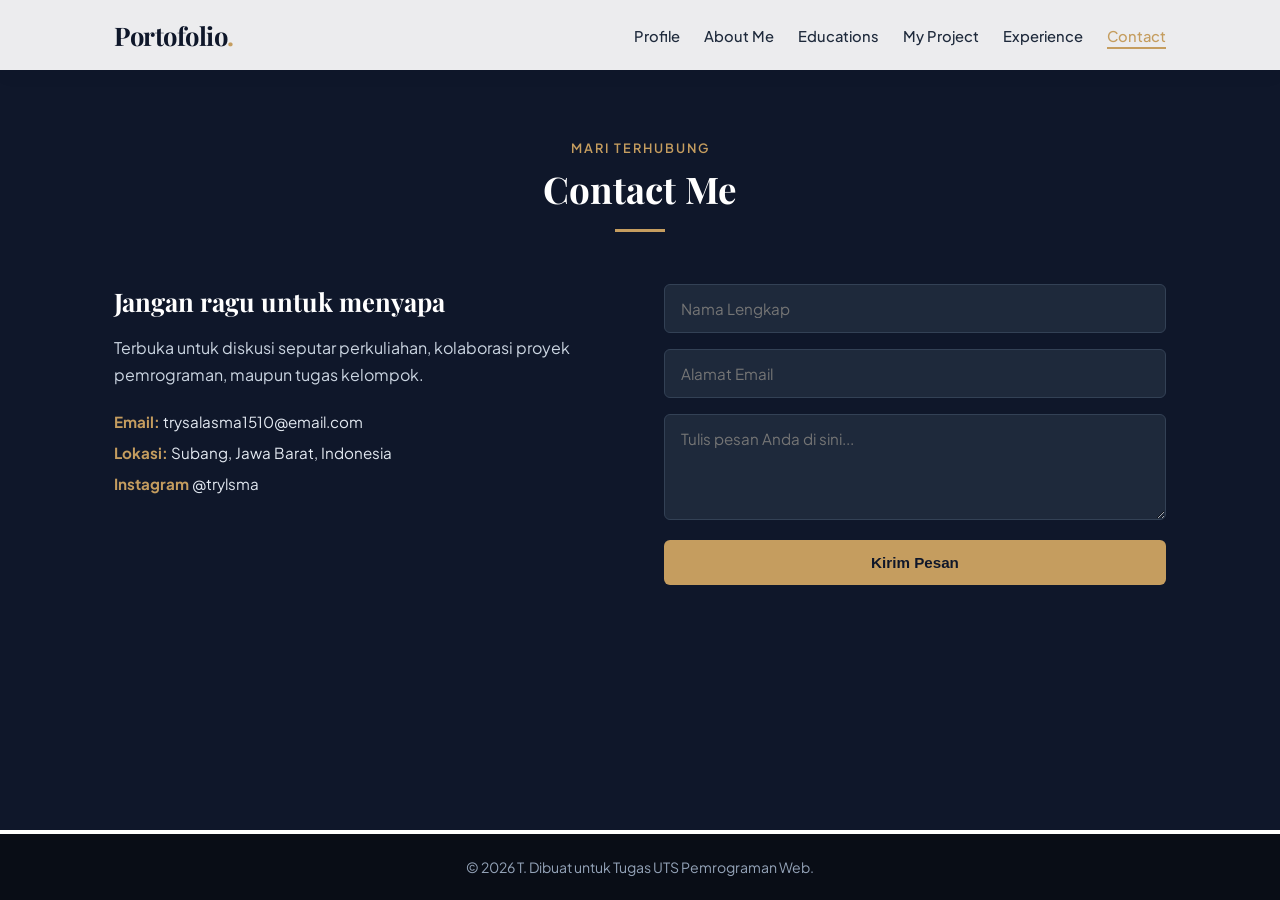
==== contact-me.html @ 8521523a "Add files via upload" ====
<!DOCTYPE html>
<html lang="id">
<head>
    <meta charset="UTF-8">
    <meta name="viewport" content="width=device-width, initial-scale=1.0">
    <title>Contact Me | Portofolio Mahasiswa</title>
    <link rel="preconnect" href="https://fonts.googleapis.com">
    <link rel="preconnect" href="https://fonts.gstatic.com" crossorigin>
    <link href="https://fonts.googleapis.com/css2?family=Playfair+Display:ital,wght@0,600;0,700;1,600&family=Plus+Jakarta+Sans:wght@300;400;500;600&display=swap" rel="stylesheet">
    <link rel="stylesheet" href="style.css">
</head>
<body>

    <header class="navbar scrolled" id="navbar">
        <div class="nav-container">
            <a href="profile.html" class="logo">Portofolio<span>.</span></a>
            <nav>
                <ul class="nav-links" id="nav-links">
                    <li><a href="profile.html">Profile</a></li>
                    <li><a href="about-me.html">About Me</a></li>
                    <li><a href="educations.html">Educations</a></li>
                    <li><a href="my-projects.html">My Project</a></li>
                    <li><a href="experience.html">Experience</a></li>
                    <li><a href="contact-me.html" class="active">Contact</a></li>
                </ul>
            </nav>
            <div class="menu-toggle" id="mobile-menu">
                <span></span>
                <span></span>
                <span></span>
            </div>
        </div>
    </header>

    <main>
        <section class="section page-top bg-dark">
            <div class="container">
                <div class="section-header fade-in">
                    <span class="section-tag">Mari Terhubung</span>
                    <h2>Contact Me</h2>
                    <div class="divider"></div>
                </div>
                <div class="contact-wrapper fade-in">
                    <div class="contact-info">
                        <h3>Jangan ragu untuk menyapa</h3>
                        <p>Terbuka untuk diskusi seputar perkuliahan, kolaborasi proyek pemrograman, maupun tugas kelompok.</p>
                        <ul class="contact-details">
                            <li><strong>Email:</strong> trysalasma1510@email.com</li>
                            <li><strong>Lokasi:</strong> Subang, Jawa Barat, Indonesia</li>
                            <li><strong>Instagram</strong> @trylsma</li>
                        </ul>
                    </div>
                    <form class="contact-form" id="contactForm">
                        <div class="form-group">
                            <input type="text" id="nama" placeholder="Nama Lengkap" required>
                        </div>
                        <div class="form-group">
                            <input type="email" id="email" placeholder="Alamat Email" required>
                        </div>
                        <div class="form-group">
                            <textarea id="pesan" rows="4" placeholder="Tulis pesan Anda di sini..." required></textarea>
                        </div>
                        <button type="submit" class="btn btn-primary full-width">Kirim Pesan</button>
                        <p id="form-status" class="form-status"></p>
                    </form>
                </div>
            </div>
        </section>
    </main>

    <footer>
        <div class="container">
            <p>&copy; 2026 T. Dibuat untuk Tugas UTS Pemrograman Web.</p>
        </div>
    </footer>

    <script>
        const mobileMenu = document.getElementById('mobile-menu');
        const navLinks = document.getElementById('nav-links');
        mobileMenu.addEventListener('click', () => {
            navLinks.classList.toggle('active');
            mobileMenu.classList.toggle('open');
        });

        const contactForm = document.getElementById('contactForm');
        const formStatus = document.getElementById('form-status');
        contactForm.addEventListener('submit', (e) => {
            e.preventDefault();
            const nama = document.getElementById('nama').value;
            formStatus.textContent = `Terima kasih, ${nama}! Pesan Anda telah berhasil terkirim.`;
            contactForm.reset();
            setTimeout(() => { formStatus.textContent = ''; }, 5000);
        });
    </script>
</body>
</html>
---- style.css ----
:root {
    --primary: #0f172a;       /* Midnight Navy */
    --secondary: #1e293b;     /* Slate Dark */
    --accent: #c59d5f;        /* Warm Gold */
    --accent-hover: #b0884a;
    --bg-main: #ffffff;
    --bg-light: #f8fafc;
    --text-dark: #1e293b;
    --text-muted: #64748b;
    --border-color: #e2e8f0;
    --transition: all 0.35s cubic-bezier(0.25, 0.8, 0.25, 1);
}

* {
    margin: 0;
    padding: 0;
    box-sizing: border-box;
}

html {
    scroll-behavior: smooth;
    font-family: 'Plus Jakarta Sans', sans-serif;
    color: var(--text-dark);
    background-color: var(--bg-main);
}

body {
    display: flex;
    flex-direction: column;
    min-height: 100vh;
}

main {
    flex: 1;
}

h1, h2, h3, .logo {
    font-family: 'Playfair Display', serif;
}

.container {
    width: 100%;
    max-width: 1100px;
    margin: 0 auto;
    padding: 0 24px;
}

.navbar {
    position: fixed;
    top: 0;
    left: 0;
    width: 100%;
    z-index: 1000;
    padding: 18px 0;
    transition: var(--transition);
    background: rgba(255, 255, 255, 0.92);
    backdrop-filter: blur(12px);
    -webkit-backdrop-filter: blur(12px);
    box-shadow: 0 4px 20px rgba(0, 0, 0, 0.04);
}

.nav-container {
    max-width: 1100px;
    margin: 0 auto;
    padding: 0 24px;
    display: flex;
    justify-content: space-between;
    align-items: center;
}

.logo {
    font-size: 1.6rem;
    font-weight: 700;
    color: var(--primary);
    text-decoration: none;
    letter-spacing: -0.5px;
}

.logo span {
    color: var(--accent);
}

.nav-links {
    list-style: none;
    display: flex;
    gap: 24px;
}

.nav-links a {
    text-decoration: none;
    color: var(--text-dark);
    font-size: 0.92rem;
    font-weight: 500;
    position: relative;
    padding-bottom: 4px;
    transition: var(--transition);
}

.nav-links a::after {
    content: '';
    position: absolute;
    bottom: 0;
    left: 0;
    width: 0;
    height: 2px;
    background-color: var(--accent);
    transition: var(--transition);
}

.nav-links a:hover::after,
.nav-links a.active::after {
    width: 100%;
}

.nav-links a:hover,
.nav-links a.active {
    color: var(--accent);
}

/* Hero / Profile Section */
.hero-section {
    min-height: 100vh;
    display: flex;
    align-items: center;
    padding: 120px 0 80px;
    background: linear-gradient(135deg, #ffffff 0%, #f1f5f9 100%);
}

.hero-grid {
    display: grid;
    grid-template-columns: 1.2fr 0.8fr;
    gap: 50px;
    align-items: center;
}

.subtitle {
    color: var(--accent);
    font-weight: 600;
    letter-spacing: 2px;
    font-size: 0.85rem;
    margin-bottom: 12px;
}

.hero-text h1 {
    font-size: 3.3rem;
    line-height: 1.15;
    color: var(--primary);
    margin-bottom: 12px;
}

.hero-text .role {
    font-family: 'Plus Jakarta Sans', sans-serif;
    font-size: 1.2rem;
    font-weight: 500;
    color: var(--text-muted);
    margin-bottom: 20px;
}

.hero-desc {
    line-height: 1.75;
    color: var(--text-muted);
    margin-bottom: 32px;
    max-width: 540px;
}

.highlight {
    background-color: #fef08a;
    padding: 2px 8px;
    border-radius: 4px;
    color: #713f12;
    font-weight: 600;
}

.hero-buttons {
    display: flex;
    gap: 16px;
}

.btn {
    display: inline-block;
    padding: 13px 28px;
    border-radius: 6px;
    font-size: 0.95rem;
    font-weight: 500;
    text-decoration: none;
    cursor: pointer;
    transition: var(--transition);
    border: 1.5px solid transparent;
}

.btn-primary {
    background-color: var(--primary);
    color: #fff;
}

.btn-primary:hover {
    background-color: var(--accent);
    transform: translateY(-2px);
    box-shadow: 0 10px 20px rgba(197, 157, 95, 0.25);
}

.btn-outline {
    border-color: var(--primary);
    color: var(--primary);
}

.btn-outline:hover {
    background-color: var(--primary);
    color: #fff;
    transform: translateY(-2px);
}

/* Bingkai Foto Melayang */
.image-frame {
    position: relative;
    width: 300px;
    height: 360px;
    margin: 0 auto;
    border-radius: 16px;
    animation: float 5s ease-in-out infinite;
}

.image-frame::before {
    content: '';
    position: absolute;
    top: 16px;
    left: 16px;
    width: 100%;
    height: 100%;
    border: 2px solid var(--accent);
    border-radius: 16px;
    z-index: 0;
}

.image-frame img {
    position: relative;
    width: 100%;
    height: 100%;
    object-fit: cover;
    border-radius: 16px;
    z-index: 1;
    box-shadow: 0 20px 40px rgba(15, 23, 42, 0.14);
}

@keyframes float {
    0%, 100% { transform: translateY(0px); }
    50% { transform: translateY(-10px); }
}

.section {
    padding: 96px 0;
}

.page-top {
    padding-top: 140px;
    min-height: calc(100vh - 70px);
}

.bg-light {
    background-color: var(--bg-light);
}

.bg-dark {
    background-color: var(--primary);
    color: #fff;
}

.section-header {
    text-align: center;
    margin-bottom: 52px;
}

.section-tag {
    display: block;
    font-size: 0.8rem;
    text-transform: uppercase;
    letter-spacing: 2px;
    color: var(--accent);
    font-weight: 600;
    margin-bottom: 8px;
}

.section-header h2 {
    font-size: 2.3rem;
    color: var(--primary);
}

.bg-dark .section-header h2 {
    color: #fff;
}

.divider {
    width: 50px;
    height: 3px;
    background-color: var(--accent);
    margin: 16px auto 0;
}

/* About Me */
.about-content {
    max-width: 780px;
    margin: 0 auto;
    text-align: center;
}

.about-content p {
    line-height: 1.8;
    color: var(--text-muted);
    margin-bottom: 20px;
    font-size: 1.05rem;
}

.skills-wrapper {
    display: flex;
    flex-wrap: wrap;
    justify-content: center;
    gap: 12px;
    margin-top: 32px;
}

.skill-badge {
    padding: 8px 18px;
    background: #fff;
    border: 1px solid var(--border-color);
    border-radius: 50px;
    font-size: 0.88rem;
    font-weight: 500;
    color: var(--primary);
    transition: var(--transition);
}

.skill-badge:hover {
    border-color: var(--accent);
    color: var(--accent);
    transform: translateY(-2px);
}

/* Educations (Timeline) */
.timeline {
    max-width: 750px;
    margin: 0 auto;
    position: relative;
    padding-left: 32px;
    border-left: 2px solid var(--border-color);
}

.timeline-item {
    position: relative;
    margin-bottom: 40px;
}

.timeline-item:last-child {
    margin-bottom: 0;
}

.timeline-dot {
    position: absolute;
    left: -40px;
    top: 4px;
    width: 14px;
    height: 14px;
    border-radius: 50%;
    background-color: var(--accent);
    border: 3px solid #fff;
    box-shadow: 0 0 0 2px var(--accent);
}

.timeline-date {
    font-size: 0.85rem;
    font-weight: 600;
    color: var(--accent);
    margin-bottom: 6px;
}

.timeline-content h3 {
    font-size: 1.3rem;
    margin-bottom: 4px;
}

.timeline-content h4 {
    font-family: 'Plus Jakarta Sans', sans-serif;
    font-size: 0.95rem;
    font-weight: 500;
    color: var(--text-muted);
    margin-bottom: 10px;
}

.timeline-content p {
    color: var(--text-muted);
    line-height: 1.6;
    font-size: 0.95rem;
}

/* My Project */
.project-grid {
    display: grid;
    grid-template-columns: repeat(auto-fit, minmax(280px, 1fr));
    gap: 28px;
}

.project-card {
    background: #fff;
    padding: 32px;
    border-radius: 12px;
    border: 1px solid var(--border-color);
    transition: var(--transition);
    display: flex;
    flex-direction: column;
    justify-content: space-between;
}

.project-card:hover {
    transform: translateY(-8px);
    box-shadow: 0 20px 35px rgba(15, 23, 42, 0.08);
    border-color: var(--accent);
}

.project-badge {
    font-size: 0.78rem;
    font-weight: 600;
    color: var(--accent);
    text-transform: uppercase;
    letter-spacing: 1px;
    margin-bottom: 12px;
}

.project-card h3 {
    font-size: 1.3rem;
    margin-bottom: 12px;
    color: var(--primary);
}

.project-card p {
    color: var(--text-muted);
    line-height: 1.65;
    font-size: 0.94rem;
    margin-bottom: 24px;
}

.project-tech {
    display: flex;
    flex-wrap: wrap;
    gap: 8px;
}

.project-tech span {
    font-size: 0.78rem;
    background: var(--bg-light);
    color: var(--secondary);
    padding: 4px 12px;
    border-radius: 4px;
    font-weight: 500;
}

/* Experience */
.experience-list {
    max-width: 800px;
    margin: 0 auto;
    display: flex;
    flex-direction: column;
    gap: 24px;
}

.exp-card {
    padding: 28px 32px;
    border: 1px solid var(--border-color);
    border-radius: 12px;
    background: #fff;
    transition: var(--transition);
}

.exp-card:hover {
    border-color: var(--accent);
    background-color: var(--bg-light);
    transform: translateY(-3px);
}

.exp-header {
    display: flex;
    justify-content: space-between;
    align-items: flex-start;
    margin-bottom: 12px;
    flex-wrap: wrap;
    gap: 8px;
}

.exp-header h3 {
    font-size: 1.25rem;
    color: var(--primary);
}

.exp-org {
    font-size: 0.92rem;
    color: var(--accent);
    font-weight: 500;
}

.exp-year {
    font-size: 0.85rem;
    background: var(--bg-light);
    padding: 4px 12px;
    border-radius: 20px;
    font-weight: 600;
    color: var(--text-muted);
}

.exp-card p {
    color: var(--text-muted);
    line-height: 1.65;
    font-size: 0.95rem;
}

/* Contact */
.contact-wrapper {
    display: grid;
    grid-template-columns: 1fr 1fr;
    gap: 48px;
    align-items: start;
}

.contact-info h3 {
    font-size: 1.6rem;
    margin-bottom: 16px;
}

.contact-info p {
    color: #cbd5e1;
    line-height: 1.7;
    margin-bottom: 24px;
}

.contact-details {
    list-style: none;
    display: flex;
    flex-direction: column;
    gap: 12px;
    color: #e2e8f0;
    font-size: 0.95rem;
}

.contact-details strong {
    color: var(--accent);
}

.contact-form {
    display: flex;
    flex-direction: column;
    gap: 16px;
}

.form-group input,
.form-group textarea {
    width: 100%;
    padding: 14px 16px;
    border-radius: 6px;
    border: 1px solid #334155;
    background-color: #1e293b;
    color: #fff;
    font-family: inherit;
    font-size: 0.95rem;
    transition: var(--transition);
}

.form-group input:focus,
.form-group textarea:focus {
    outline: none;
    border-color: var(--accent);
}

.contact-form .btn-primary {
    background-color: var(--accent);
    color: var(--primary);
    font-weight: 600;
}

.contact-form .btn-primary:hover {
    background-color: var(--accent-hover);
    color: #fff;
}

.full-width {
    width: 100%;
}

.form-status {
    font-size: 0.9rem;
    color: var(--accent);
    margin-top: 4px;
}

footer {
    background-color: #090d16;
    color: #94a3b8;
    text-align: center;
    padding: 24px 0;
    font-size: 0.88rem;
}

.reveal {
    opacity: 0;
    transform: translateY(30px);
    transition: all 0.8s ease-out;
}

.reveal.active {
    opacity: 1;
    transform: translateY(0);
}

.fade-in {
    animation: fadeInUp 0.8s ease-out forwards;
}

@keyframes fadeInUp {
    from { opacity: 0; transform: translateY(24px); }
    to { opacity: 1; transform: translateY(0); }
}

.menu-toggle {
    display: none;
    flex-direction: column;
    gap: 5px;
    cursor: pointer;
}

.menu-toggle span {
    width: 25px;
    height: 2px;
    background-color: var(--primary);
    transition: var(--transition);
}

.menu-toggle.open span:nth-child(1) {
    transform: rotate(45deg) translate(5px, 5px);
}
.menu-toggle.open span:nth-child(2) {
    opacity: 0;
}
.menu-toggle.open span:nth-child(3) {
    transform: rotate(-45deg) translate(5px, -5px);
}

@media (max-width: 850px) {
    .hero-grid,
    .contact-wrapper {
        grid-template-columns: 1fr;
        text-align: center;
    }

    .hero-text h1 {
        font-size: 2.5rem;
    }

    .hero-desc {
        margin: 0 auto 28px;
    }

    .hero-buttons {
        justify-content: center;
    }

    .image-frame {
        width: 250px;
        height: 300px;
    }

    .menu-toggle {
        display: flex;
    }

    .nav-links {
        position: absolute;
        top: 100%;
        left: 0;
        width: 100%;
        background: #ffffff;
        flex-direction: column;
        align-items: center;
        padding: 0;
        max-height: 0;
        overflow: hidden;
        box-shadow: 0 10px 25px rgba(0, 0, 0, 0.08);
        transition: max-height 0.4s ease-in-out, padding 0.4s ease-in-out;
    }

    .nav-links.active {
        padding: 24px 0;
        max-height: 350px;
    }
}
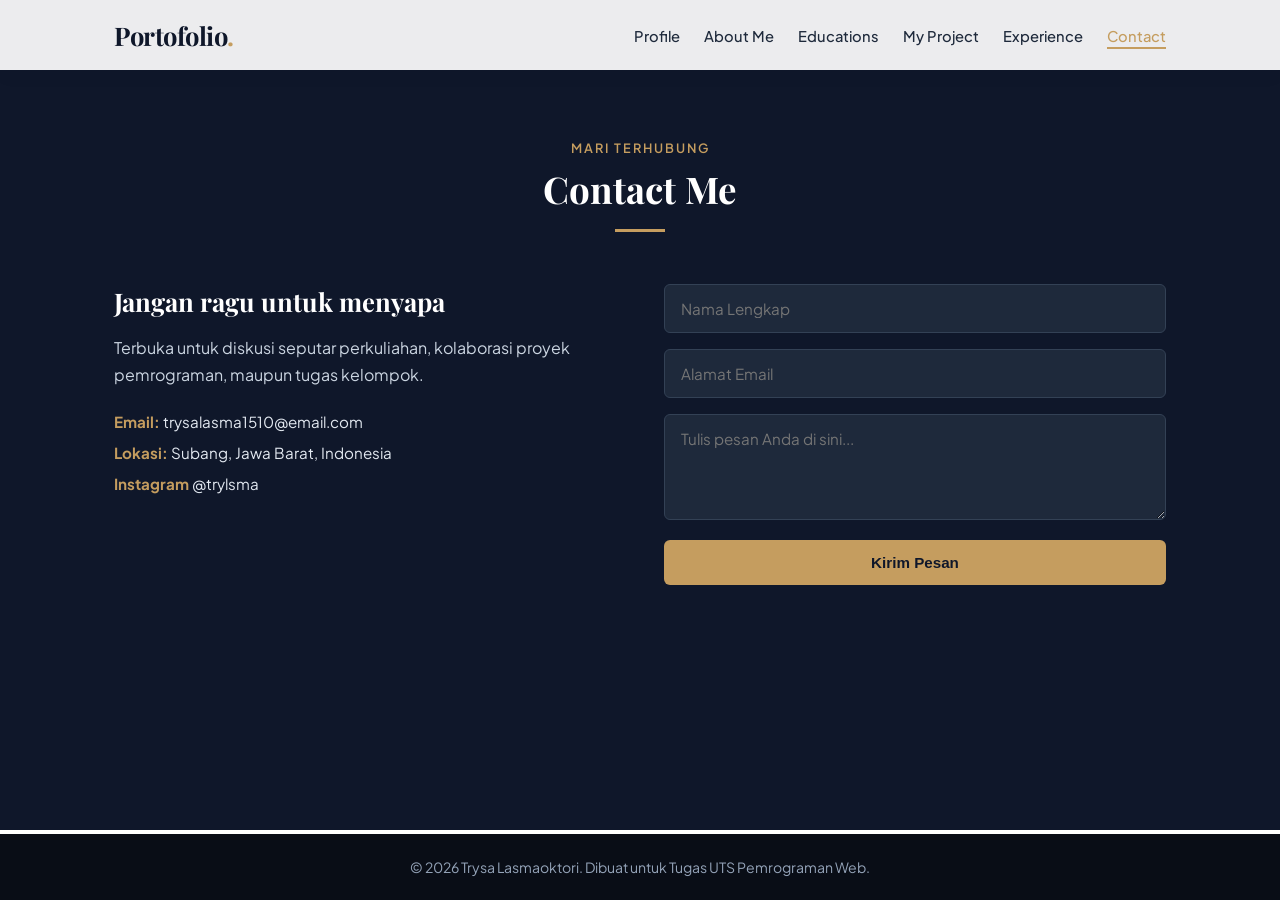
==== commit 244c57ac: "Update contact-me.html" ====
--- a/contact-me.html
+++ b/contact-me.html
@@ -70,7 +70,7 @@
 
     <footer>
         <div class="container">
-            <p>&copy; 2026 T. Dibuat untuk Tugas UTS Pemrograman Web.</p>
+            <p>&copy; 2026 Trysa Lasmaoktori. Dibuat untuk Tugas UTS Pemrograman Web.</p>
         </div>
     </footer>
 
@@ -93,4 +93,4 @@
         });
     </script>
 </body>
-</html>+</html>
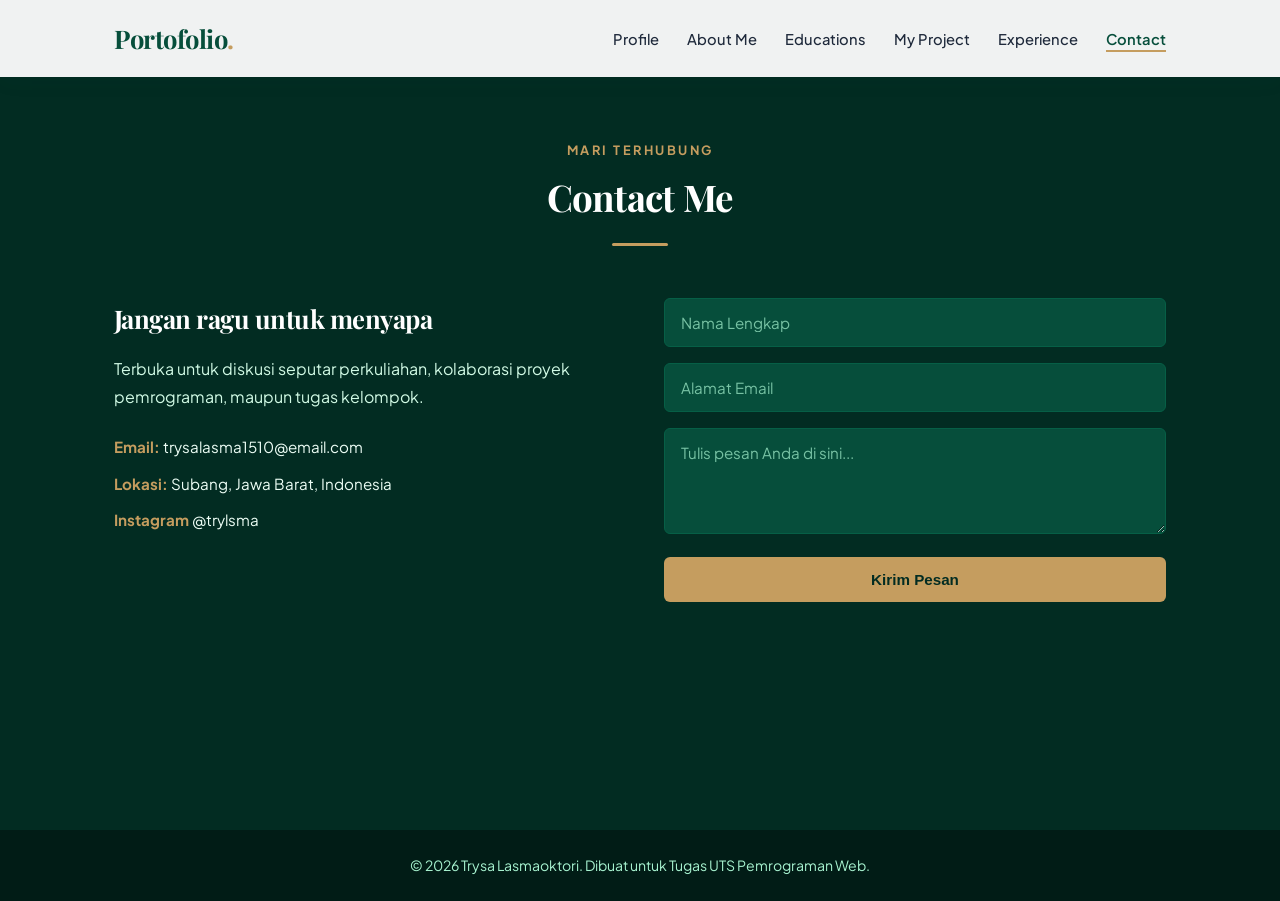
==== commit f56d39b9: "Add files via upload" ====
--- a/contact-me.html
+++ b/contact-me.html
@@ -93,4 +93,4 @@
         });
     </script>
 </body>
-</html>
+</html>
--- a/style.css
+++ b/style.css
@@ -1,16 +1,19 @@
 :root {
-    --primary: #0f172a;       /* Midnight Navy */
-    --secondary: #1e293b;     /* Slate Dark */
-    --accent: #c59d5f;        /* Warm Gold */
+    --primary: #064e3b;       /* Deep Emerald Green */
+    --primary-dark: #022c22;  /* Forest Dark Green */
+    --secondary: #065f46;     /* Rich Pine Green */
+    --accent: #c59d5f;        /* Warm Luxury Gold */
     --accent-hover: #b0884a;
+    --accent-light: #fef9ec;  /* Soft Gold Tint */
     --bg-main: #ffffff;
-    --bg-light: #f8fafc;
+    --bg-light: #f3f7f5;      /* Soft Sage/Mint Tint */
     --text-dark: #1e293b;
-    --text-muted: #64748b;
-    --border-color: #e2e8f0;
+    --text-muted: #52606d;
+    --border-color: #d8e2dc;
     --transition: all 0.35s cubic-bezier(0.25, 0.8, 0.25, 1);
 }
 
+/* Perbaikan dari '-' menjadi '*' agar reset CSS berfungsi normal */
 * {
     margin: 0;
     padding: 0;
@@ -22,6 +25,7 @@
     font-family: 'Plus Jakarta Sans', sans-serif;
     color: var(--text-dark);
     background-color: var(--bg-main);
+    line-height: 1.6;
 }
 
 body {
@@ -36,6 +40,7 @@
 
 h1, h2, h3, .logo {
     font-family: 'Playfair Display', serif;
+    letter-spacing: -0.02em;
 }
 
 .container {
@@ -45,6 +50,7 @@
     padding: 0 24px;
 }
 
+/* Navbar */
 .navbar {
     position: fixed;
     top: 0;
@@ -53,10 +59,10 @@
     z-index: 1000;
     padding: 18px 0;
     transition: var(--transition);
-    background: rgba(255, 255, 255, 0.92);
+    background: rgba(255, 255, 255, 0.94);
     backdrop-filter: blur(12px);
     -webkit-backdrop-filter: blur(12px);
-    box-shadow: 0 4px 20px rgba(0, 0, 0, 0.04);
+    box-shadow: 0 4px 20px rgba(6, 78, 59, 0.06);
 }
 
 .nav-container {
@@ -83,7 +89,7 @@
 .nav-links {
     list-style: none;
     display: flex;
-    gap: 24px;
+    gap: 28px;
 }
 
 .nav-links a {
@@ -114,7 +120,8 @@
 
 .nav-links a:hover,
 .nav-links a.active {
-    color: var(--accent);
+    color: var(--primary);
+    font-weight: 600;
 }
 
 /* Hero / Profile Section */
@@ -123,7 +130,7 @@
     display: flex;
     align-items: center;
     padding: 120px 0 80px;
-    background: linear-gradient(135deg, #ffffff 0%, #f1f5f9 100%);
+    background: linear-gradient(135deg, #ffffff 0%, var(--bg-light) 100%);
 }
 
 .hero-grid {
@@ -135,39 +142,43 @@
 
 .subtitle {
     color: var(--accent);
-    font-weight: 600;
-    letter-spacing: 2px;
-    font-size: 0.85rem;
+    font-weight: 700;
+    letter-spacing: 2.5px;
+    font-size: 0.82rem;
+    text-transform: uppercase;
     margin-bottom: 12px;
+    display: inline-block;
 }
 
 .hero-text h1 {
     font-size: 3.3rem;
     line-height: 1.15;
     color: var(--primary);
-    margin-bottom: 12px;
+    margin-bottom: 14px;
 }
 
 .hero-text .role {
     font-family: 'Plus Jakarta Sans', sans-serif;
-    font-size: 1.2rem;
-    font-weight: 500;
+    font-size: 1.15rem;
+    font-weight: 600;
+    color: var(--secondary);
+    margin-bottom: 20px;
+}
+
+.hero-desc {
+    line-height: 1.8;
     color: var(--text-muted);
-    margin-bottom: 20px;
-}
-
-.hero-desc {
-    line-height: 1.75;
-    color: var(--text-muted);
-    margin-bottom: 32px;
+    margin-bottom: 34px;
     max-width: 540px;
+    font-size: 1rem;
 }
 
 .highlight {
-    background-color: #fef08a;
+    background-color: var(--accent-light);
+    border-bottom: 2px solid var(--accent);
     padding: 2px 8px;
     border-radius: 4px;
-    color: #713f12;
+    color: var(--primary);
     font-weight: 600;
 }
 
@@ -181,7 +192,7 @@
     padding: 13px 28px;
     border-radius: 6px;
     font-size: 0.95rem;
-    font-weight: 500;
+    font-weight: 600;
     text-decoration: none;
     cursor: pointer;
     transition: var(--transition);
@@ -195,8 +206,9 @@
 
 .btn-primary:hover {
     background-color: var(--accent);
+    color: #fff;
     transform: translateY(-2px);
-    box-shadow: 0 10px 20px rgba(197, 157, 95, 0.25);
+    box-shadow: 0 10px 20px rgba(197, 157, 95, 0.3);
 }
 
 .btn-outline {
@@ -239,7 +251,7 @@
     object-fit: cover;
     border-radius: 16px;
     z-index: 1;
-    box-shadow: 0 20px 40px rgba(15, 23, 42, 0.14);
+    box-shadow: 0 20px 40px rgba(6, 78, 59, 0.16);
 }
 
 @keyframes float {
@@ -247,6 +259,7 @@
     50% { transform: translateY(-10px); }
 }
 
+/* General Section Styling */
 .section {
     padding: 96px 0;
 }
@@ -261,7 +274,7 @@
 }
 
 .bg-dark {
-    background-color: var(--primary);
+    background-color: var(--primary-dark);
     color: #fff;
 }
 
@@ -274,9 +287,9 @@
     display: block;
     font-size: 0.8rem;
     text-transform: uppercase;
-    letter-spacing: 2px;
+    letter-spacing: 2.5px;
     color: var(--accent);
-    font-weight: 600;
+    font-weight: 700;
     margin-bottom: 8px;
 }
 
@@ -290,24 +303,38 @@
 }
 
 .divider {
-    width: 50px;
+    width: 56px;
     height: 3px;
     background-color: var(--accent);
     margin: 16px auto 0;
-}
-
-/* About Me */
+    border-radius: 2px;
+}
+
+/* About Me (Diperbarui agar lebih berisi, berbingkai elegan & rapi) */
 .about-content {
-    max-width: 780px;
+    max-width: 820px;
     margin: 0 auto;
-    text-align: center;
+    background: #ffffff;
+    padding: 44px 48px;
+    border-radius: 16px;
+    border: 1px solid var(--border-color);
+    border-top: 4px solid var(--accent);
+    box-shadow: 0 12px 32px rgba(6, 78, 59, 0.06);
+    text-align: left;
 }
 
 .about-content p {
-    line-height: 1.8;
+    line-height: 1.85;
     color: var(--text-muted);
-    margin-bottom: 20px;
-    font-size: 1.05rem;
+    margin-bottom: 18px;
+    font-size: 1.03rem;
+    text-align: justify;
+}
+
+.about-content p:first-of-type {
+    color: var(--text-dark);
+    font-weight: 500;
+    font-size: 1.08rem;
 }
 
 .skills-wrapper {
@@ -316,22 +343,26 @@
     justify-content: center;
     gap: 12px;
     margin-top: 32px;
+    padding-top: 28px;
+    border-top: 1px dashed var(--border-color);
 }
 
 .skill-badge {
-    padding: 8px 18px;
-    background: #fff;
+    padding: 9px 20px;
+    background: var(--bg-light);
     border: 1px solid var(--border-color);
     border-radius: 50px;
     font-size: 0.88rem;
-    font-weight: 500;
+    font-weight: 600;
     color: var(--primary);
     transition: var(--transition);
 }
 
 .skill-badge:hover {
-    border-color: var(--accent);
-    color: var(--accent);
+    background: var(--primary);
+    border-color: var(--primary);
+    color: #fff;
+    box-shadow: 0 6px 15px rgba(6, 78, 59, 0.18);
     transform: translateY(-2px);
 }
 
@@ -362,32 +393,33 @@
     border-radius: 50%;
     background-color: var(--accent);
     border: 3px solid #fff;
-    box-shadow: 0 0 0 2px var(--accent);
+    box-shadow: 0 0 0 2px var(--primary);
 }
 
 .timeline-date {
     font-size: 0.85rem;
-    font-weight: 600;
+    font-weight: 700;
     color: var(--accent);
     margin-bottom: 6px;
 }
 
 .timeline-content h3 {
     font-size: 1.3rem;
+    color: var(--primary);
     margin-bottom: 4px;
 }
 
 .timeline-content h4 {
     font-family: 'Plus Jakarta Sans', sans-serif;
     font-size: 0.95rem;
-    font-weight: 500;
-    color: var(--text-muted);
+    font-weight: 600;
+    color: var(--secondary);
     margin-bottom: 10px;
 }
 
 .timeline-content p {
     color: var(--text-muted);
-    line-height: 1.6;
+    line-height: 1.7;
     font-size: 0.95rem;
 }
 
@@ -411,13 +443,13 @@
 
 .project-card:hover {
     transform: translateY(-8px);
-    box-shadow: 0 20px 35px rgba(15, 23, 42, 0.08);
+    box-shadow: 0 20px 35px rgba(6, 78, 59, 0.09);
     border-color: var(--accent);
 }
 
 .project-badge {
     font-size: 0.78rem;
-    font-weight: 600;
+    font-weight: 700;
     color: var(--accent);
     text-transform: uppercase;
     letter-spacing: 1px;
@@ -432,7 +464,7 @@
 
 .project-card p {
     color: var(--text-muted);
-    line-height: 1.65;
+    line-height: 1.7;
     font-size: 0.94rem;
     margin-bottom: 24px;
 }
@@ -446,10 +478,11 @@
 .project-tech span {
     font-size: 0.78rem;
     background: var(--bg-light);
-    color: var(--secondary);
+    color: var(--primary);
+    border: 1px solid var(--border-color);
     padding: 4px 12px;
     border-radius: 4px;
-    font-weight: 500;
+    font-weight: 600;
 }
 
 /* Experience */
@@ -492,21 +525,22 @@
 .exp-org {
     font-size: 0.92rem;
     color: var(--accent);
-    font-weight: 500;
+    font-weight: 600;
 }
 
 .exp-year {
     font-size: 0.85rem;
     background: var(--bg-light);
-    padding: 4px 12px;
+    border: 1px solid var(--border-color);
+    padding: 4px 14px;
     border-radius: 20px;
     font-weight: 600;
-    color: var(--text-muted);
+    color: var(--primary);
 }
 
 .exp-card p {
     color: var(--text-muted);
-    line-height: 1.65;
+    line-height: 1.7;
     font-size: 0.95rem;
 }
 
@@ -521,11 +555,12 @@
 .contact-info h3 {
     font-size: 1.6rem;
     margin-bottom: 16px;
+    color: #fff;
 }
 
 .contact-info p {
-    color: #cbd5e1;
-    line-height: 1.7;
+    color: #d1fae5;
+    line-height: 1.75;
     margin-bottom: 24px;
 }
 
@@ -534,7 +569,7 @@
     display: flex;
     flex-direction: column;
     gap: 12px;
-    color: #e2e8f0;
+    color: #ecfdf5;
     font-size: 0.95rem;
 }
 
@@ -553,24 +588,31 @@
     width: 100%;
     padding: 14px 16px;
     border-radius: 6px;
-    border: 1px solid #334155;
-    background-color: #1e293b;
+    border: 1px solid #065f46;
+    background-color: #064e3b;
     color: #fff;
     font-family: inherit;
     font-size: 0.95rem;
     transition: var(--transition);
+}
+
+.form-group input::placeholder,
+.form-group textarea::placeholder {
+    color: #a7f3d0;
+    opacity: 0.7;
 }
 
 .form-group input:focus,
 .form-group textarea:focus {
     outline: none;
     border-color: var(--accent);
+    background-color: #043d2e;
 }
 
 .contact-form .btn-primary {
     background-color: var(--accent);
-    color: var(--primary);
-    font-weight: 600;
+    color: var(--primary-dark);
+    font-weight: 700;
 }
 
 .contact-form .btn-primary:hover {
@@ -588,14 +630,16 @@
     margin-top: 4px;
 }
 
+/* Footer */
 footer {
-    background-color: #090d16;
-    color: #94a3b8;
+    background-color: #011c16;
+    color: #a7f3d0;
     text-align: center;
     padding: 24px 0;
     font-size: 0.88rem;
 }
 
+/* Animations */
 .reveal {
     opacity: 0;
     transform: translateY(30px);
@@ -616,6 +660,7 @@
     to { opacity: 1; transform: translateY(0); }
 }
 
+/* Mobile Menu */
 .menu-toggle {
     display: none;
     flex-direction: column;
@@ -640,6 +685,7 @@
     transform: rotate(-45deg) translate(5px, -5px);
 }
 
+/* Responsive */
 @media (max-width: 850px) {
     .hero-grid,
     .contact-wrapper {
@@ -662,6 +708,14 @@
     .image-frame {
         width: 250px;
         height: 300px;
+    }
+
+    .about-content {
+        padding: 32px 24px;
+    }
+
+    .about-content p {
+        text-align: left;
     }
 
     .menu-toggle {
@@ -679,7 +733,7 @@
         padding: 0;
         max-height: 0;
         overflow: hidden;
-        box-shadow: 0 10px 25px rgba(0, 0, 0, 0.08);
+        box-shadow: 0 10px 25px rgba(6, 78, 59, 0.1);
         transition: max-height 0.4s ease-in-out, padding 0.4s ease-in-out;
     }
 
